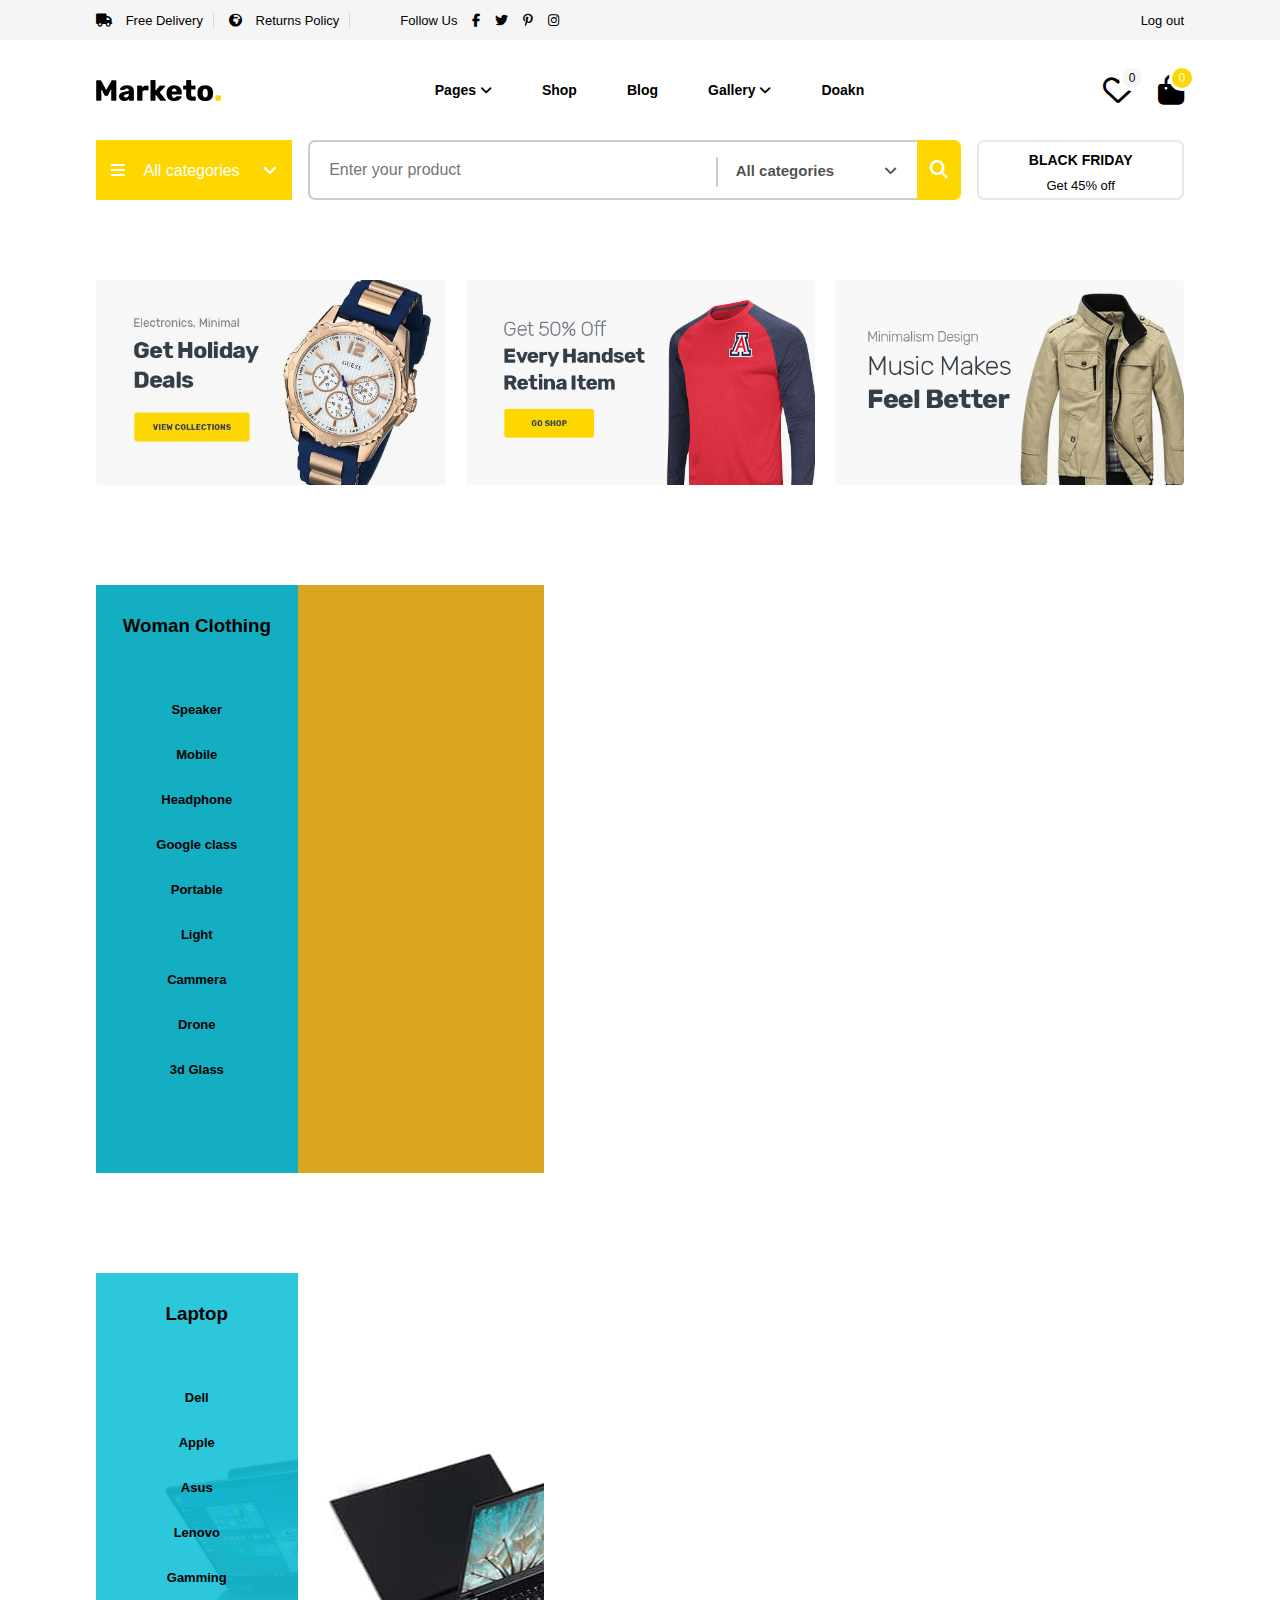
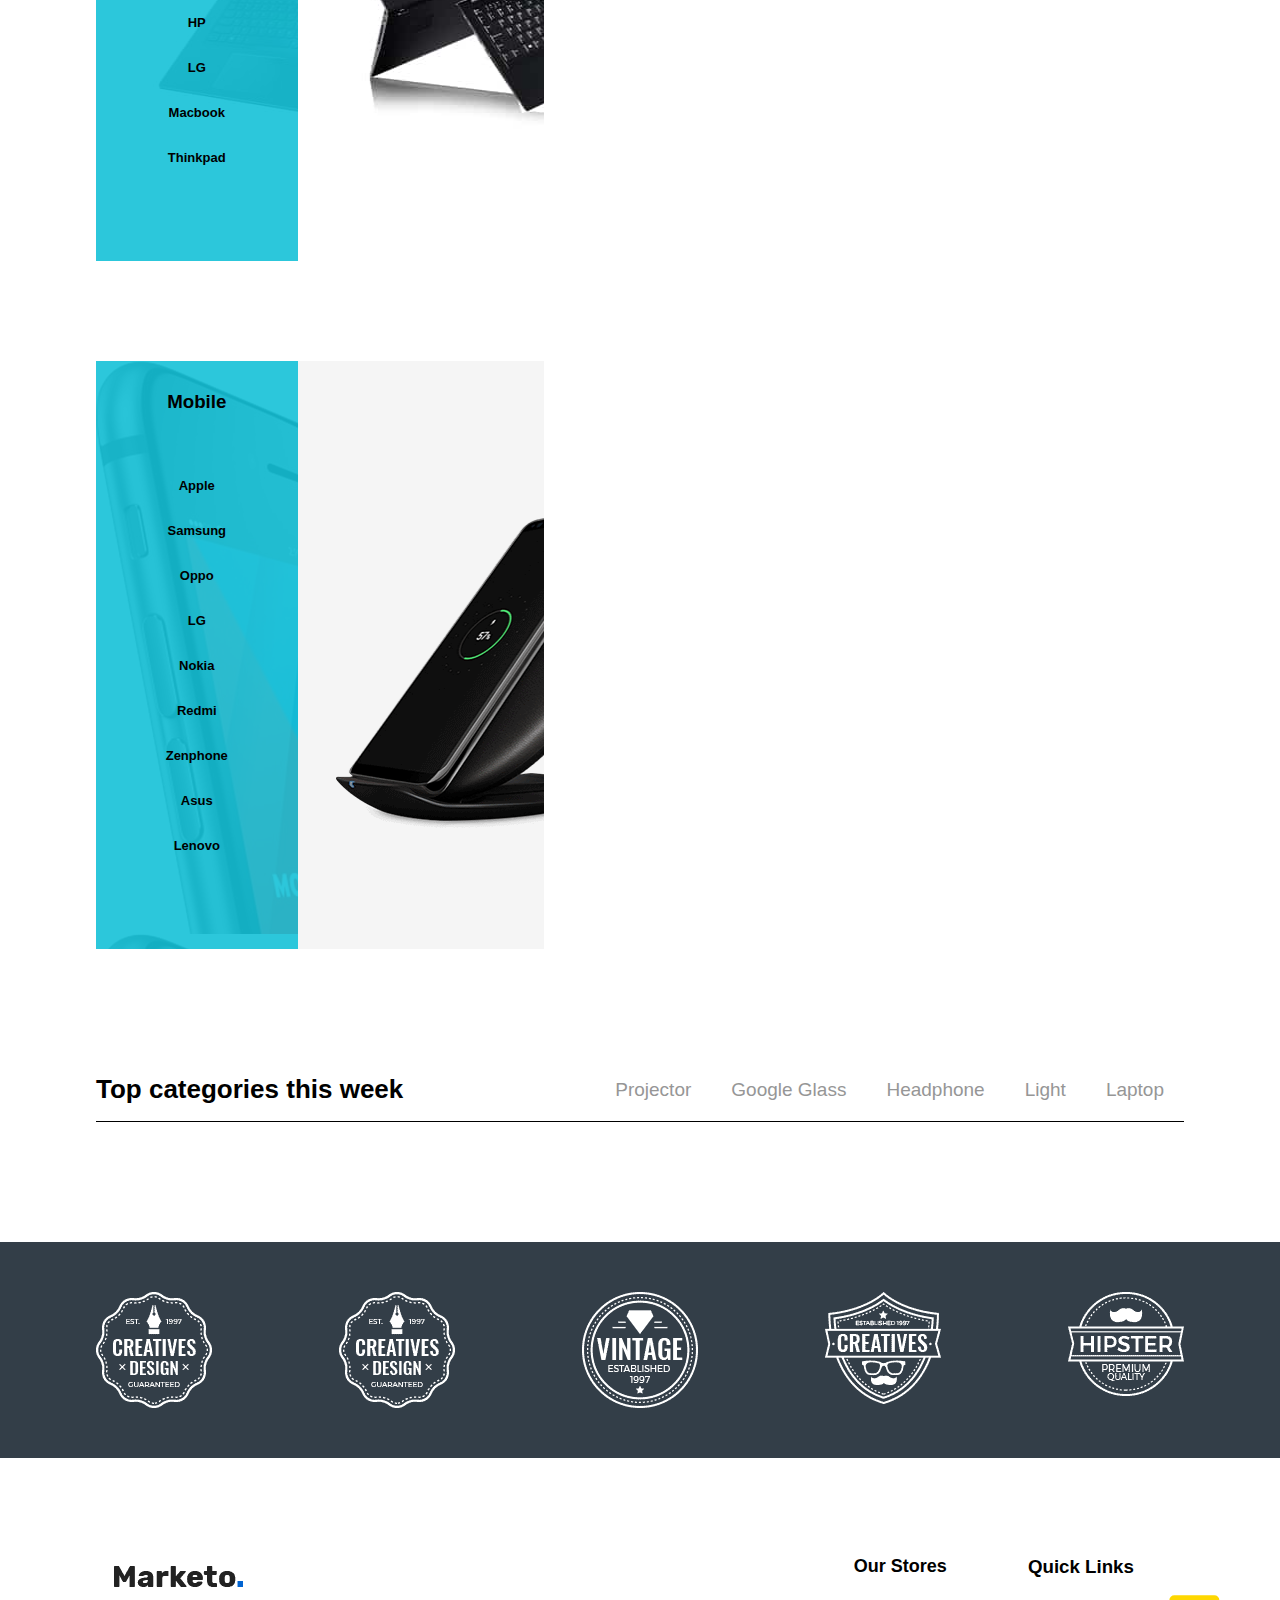
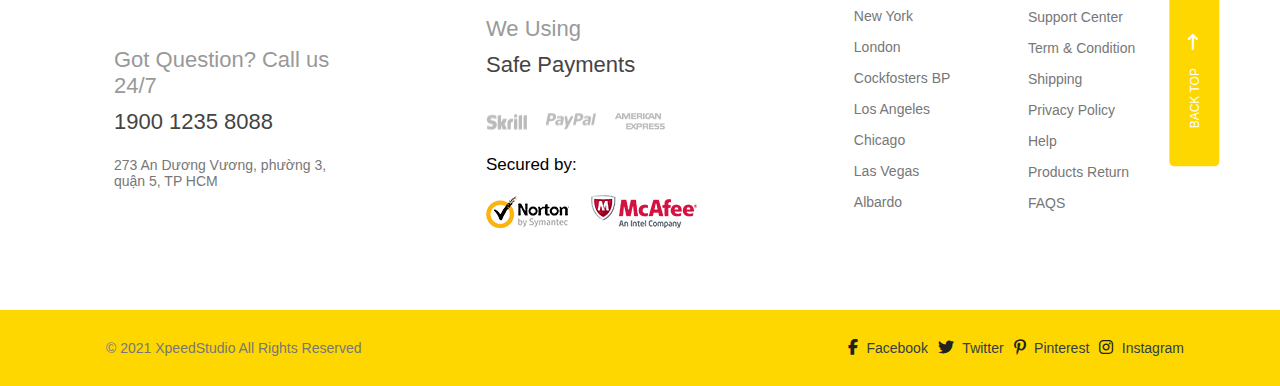
==== index.html @ 639728b1 "marketo" ====
<!DOCTYPE html>
<html lang="en">
<head>
    <meta charset="UTF-8">
    <meta http-equiv="X-UA-Compatible" content="IE=edge">
    <meta name="viewport" content="width=device-width, initial-scale=1.0">
    <link rel="stylesheet" href="/css/reset.css">
    <link rel="stylesheet" href="/css/style_header.css">
    <link rel="stylesheet" href="/css/style_main.css">
    <link rel="stylesheet" href="/js/search2.js">
    <link rel="stylesheet" href="/css/style_footer.css">
    <link rel="stylesheet" href="https://cdnjs.cloudflare.com/ajax/libs/font-awesome/6.2.0/css/all.min.css">
    <!-- <link rel="stylesheet" href="/css/amination.css"> -->
    <link rel="icon" href="/img/iconbar.ico">
    <title>Marketo</title>
</head>
<body>
    <header class="header">
        <div class="header-item header-top">
            <div class="container d-flex">
                <div class="header-top-left d-flex">
                    <ul class="polyci d-flex">
                        <li class="polyci-item">
                            <i class="fa-solid fa-truck"></i>
                            <span>Free Delivery</span>
                        </li>
                        <li class="polyci-item">
                            <i class="fa-solid fa-earth-africa"></i>
                            <span>Returns Policy</span>
                        </li>
                    </ul>
                    <div class="contact d-flex">
                        <span class="Follow-us">Follow Us</span>
                        <ul class="contact-icon d-flex">
                            <li class="item-icon">
                                <i class="fa-brands fa-facebook-f"></i>
                            </li>
                            <li class="item-icon">
                                <i class="fa-brands fa-twitter"></i>
                            </li>
                            <li class="item-icon">
                                <i class="fa-brands fa-pinterest-p"></i>
                            </li>
                            <li class="item-icon">
                                <i class="fa-brands fa-instagram"></i>
                            </li>
                        </ul>
                    </div>
                </div>
                <div class="d-flex">
                    <div class="profile">
                        <a class="name-user"href="profile.html"></a>
                    </div>

                    <div class="login">
                        <!-- <a class='btn-login-logout'href="login.html">Login</a>          -->
                    </div>
                </div>

            </div>
        </div>
        <div class="header-item header-nav">
            <div class="nav-top d-flex">
                <div class="container d-flex">
                    <div class="nav-item nav-logo">
                        <a href="index.html">
                            <img src="/img/logo_marketo.png" alt="">
                        </a>
                    </div>
                    <div class="nav-item nav-menu d-flex">
                        <ul class="menu-main d-flex">
                            <li class="pages">
                                Pages 
                                <i class="fa-solid fa-angle-down"></i>
                                <ul class="pages-sub">
                                    <li><a href="">About us</a></li>
                                    <li><a href="">Contact</a></li>
                                    <li><a href="">FAQ</a></li>
                                    <li><a href="">Terms And Conditions</a></li>
                                    <li><a href="">Products</a></li>
                                </ul>
                            </li>
                            <li class="shop">
                                Shop
                            </li>
                            <li class="blog">
                                Blog
                            </li>
                            <li class="gallery">
                                Gallery 
                                <i class="fa-solid fa-angle-down"></i>
                                <div class="gallery-sub d-flex">
                                    <div class="gallery-sub-1 box-1">
                                        <ul class="list-item">
                                            <li><a href="">Accessories</a></li>
                                            <li><a href="">Camera</a></li>
                                            <li><a href="">Headphone</a></li>
                                            <li><a href="">Gamepad</a></li>
                                            <li><a href="">Laptop</a></li>
                                            <li><a href="">Mobile</a></li>
                                        </ul>
                                    </div>
                                    <div class="gallery-sub-2 box-2">
                                        <ul class="list-item">
                                            <li><a href="">Product Category V2</a></li>
                                            <li><a href="">Contact</a></li>
                                            <li><a href="">Terms and Conditions</a></li>
                                            <li><a href="">FAQ</a></li>
                                            <li><a href="">About Us</a></li>
                                            <li><a href="">Woocommerce-placeholder</a></li>
                                        </ul>
                                    </div>
                                    <div class="gallery-sub-3 box-3">
                                        <ul class="list-item">
                                            <li><a href="">Shop</a></li>
                                            <li><a href="">Product Details</a></li>
                                            <li><a href="">Wishlist</a></li>
                                            <li><a href="">Product Category</a></li>
                                            <li><a href="">Blog</a></li>
                                            <li><a href="">Blog Single</a></li>
                                        </ul>
                                    </div>
                                    <div class="gallery-sub-4 box-4">
                                        <div class="content-box-4">
                                            Pages that very website needs.
                                            The Apple Watch, with its inbuilt</br>speaker
                                            and microphone, gives you the</br>freedom
                                            to call your friends directly from</br>your
                                            wrist. This splash-resistant

                                        </div>
                                    </div>
                                </div>
                            </li>
                            <li class="doakn">
                                Doakn
                            </li>
                        </ul>
                    </div>
                    <div class="nav-item nav-detail-products">
                        <div class="icon-shopping d-flex">   
                            <a href="wishlist.html
                            ">
                                <i class="fa-regular fa-heart"></i>                      

                            </a>                      
                            <span class="count-favorite">0</span>
                            <i class="fa-solid fa-bag-shopping"></i>
                            <span class="count-cart">0</span>
                        </div>
                        <div class="detail-cart">
                            <div class="fixed">                             
                                <div class="title-cart d-flex">
                                    <div class="shopping-cart">Shopping Cart</div>
                                    <button class="btn-close"><i class="fa-solid fa-xmark"></i></button>
                                </div>
                                <ul class="list-products">
                                        
                                </ul>
                                <div class="sub-total d-flex">
                                    <div class="title">Subtotal: </div>
                                    <div class="total">0.00$</div>
                                </div>
                                <div class="btn-view-and-check d-flex">
                                    <button class="view-cart">
                                        <a href="/cart.html">View Cart</a>
                                    </button>
                                    <button class="check-out">
                                        <a href="/checkout.html">Checkout</a>
                                    </button>
                                </div>

                             </div>

                        </div>    
                            

                        </div>
                </div>
            </div>
        </div>
        
        <div class="header-item header-search">
            <div class="container d-flex">
                <div class="item-all-categories d-flex">
                    <div class="all-categories">
                        <i class="fa-solid fa-bars"></i>
                        <span>All categories</span>
                    </div>
                    <div class="arrow">
                        <i class="fa-solid fa-angle-down"></i>

                    </div>
                    <ul class="list-item-categories">
                        <li class="categories-item"><a href="">Electronics</a></li>
                        <li onclick="search_Cate('men')" class="categories-item"><a href="">Men's Fashion</a></li>
                        <li onclick="search_Cate('women')" class="categories-item"><a href="">Women's Fashion</a></li>
                        <li onclick="search_Cate('headphone')"class="categories-item"><a href="">Headphones</a></li>
                        <li onclick="search_Cate('camera')" class="categories-item"><a href="">Camera</a></li>
                        <li onclick="search_Cate('drone')" class="categories-item"><a href="">Drone</a></li>
                        <li onclick="search_Cate('laptop')"class="categories-item"><a href="">Laptop</a></li>
                        <li onclick="search_Cate('mobile')" class="categories-item"><a href="">Mobile</a></li>
                        <li onclick="search_Cate('watches')" class="categories-item"><a href="">Watches</a></li>
                    </ul>
                </div>
                <div class="item-search">
                    <form action="">
                        <div class="container-search">
                            <input id='input-search' class="input-search" type="text" placeholder="Enter your product">
                            <div class="dropdown-category">
                                <div class="category d-flex">
                                    <div id="content"class="content">All categories</div>
                                    <i class="fa-solid fa-angle-down"></i>
                                </div>
                                <ul class="list-item-category">
                                    <li class="item">All categories</li>
                                    <li class="item">Woman Clothing</li>
                                    <li class="item">Man Clothing</li>
                                    <li class="item">Mobile</li>
                                    <li class="item">Drone</li>
                                    <li class="item">Camera</li>
                                    <li class="item">Google Class</li>
                                    <li class="item">Laptop</li>
                                    <li class="item">Watches</li>
                                    <li class="item">Headphones</li>
                                    <li class="item">TV</li>
                                </ul>
                            </div>
                            <button id ="btn-search"class="btn-search">
                                <i class="fa-solid fa-magnifying-glass"></i>
                            </button>
                        </div>
                    </form>
                    
                </div>
                <div class="item-sale">
                    <h3 class="sale-title">BLACK FRIDAY</h3>
                    <div class="sale-off">Get 45% off</div>
                </div>
            </div>
        </div>
    </header>
    <div id="result-search"class="result-search">
        <ul class="row row-result d-flex">
           
        </ul>
        <div class="btn-view-more d-flex">
            <div class="view-more">
                <a class="btn-vm" href="search.html">View more</a>
            </div>
        </div>
    </div>
    <div class="search-category">
        <div class="container">
            <div class="row d-flex">
                
            </div>
            <div class="numberpage">
            </div>
        </div>
    </div>
    <div class="main">
        <section class="offer">
            <div class="container">
                <div class="offer-content d-flex">
                    <div class="offer-item">
                        <img src="/img/offer_banner_21-1-1-1.jpg" alt="">
                    </div>
                    <div class="offer-item item-center">
                        <img src="/img/offer_banner_31-1-1-1.png" alt="">
                    </div>
                    <div class="offer-item">
                        <img src="/img/offer_banner_41-1-1-1.jpg" alt="">
                    </div>
                </div>
            </div>
        </section>
        <section class="women-clothing layout-products ">
            <div class="container d-flex">
                <div class="column-item-left d-flex">
                    <div class="categories">
                        <div class="wrap">
                            <h3 class="title">Woman Clothing</h3>
                            <ul class="list-categories">
                                <li><a href="">Speaker</a></li>
                                <li><a href="">Mobile</a></li>
                                <li><a href="">Headphone</a></li>
                                <li><a href="">Google class</a></li>
                                <li><a href="">Portable</a></li>
                                <li><a href="">Light</a></li>
                                <li><a href="">Cammera</a></li>
                                <li><a href="">Drone</a></li>
                                <li><a href="">3d Glass</a></li>
                            </ul>

                        </div>
                    </div>
                    <div class="bg-img"></div>
                </div>
                <div class="column-item-right">
                    <div class="row womens-clothing-items">                        
                    </div>
                </div>

            </div>
            


        </section>

        <section class="men-clothing layout-products">
            <div class="container d-flex">
                <div class="column-item-left d-flex">
                    <div class="categories">
                        <div class="wrap">
                            <h3 class="title">Laptop</h3>
                            <ul class="list-categories">
                                <li><a href="">Dell</a></li>
                                <li><a href="">Apple</a></li>
                                <li><a href="">Asus</a></li>
                                <li><a href="">Lenovo</a></li>
                                <li><a href="">Gamming</a></li>
                                <li><a href="">HP</a></li>
                                <li><a href="">LG</a></li>
                                <li><a href="">Macbook</a></li>
                                <li><a href="">Thinkpad</a></li>
                            </ul>

                        </div>
                    </div>
                    <div class="bg-img"></div>
                </div>
                <div class="column-item-right">
                    <div class="row mens-clothing-items">                        
                    </div>
                </div>

            </div>
           
        </section>

        <section class="mobiles layout-products">
            <div class="container d-flex">
                <div class="column-item-left d-flex">
                    <div class="categories">
                        <div class="wrap">
                            <h3 class="title">Mobile</h3>
                            <ul class="list-categories">
                                <li><a href="">Apple</a></li>
                                <li><a href="">Samsung</a></li>
                                <li><a href="">Oppo</a></li>
                                <li><a href="">LG</a></li>
                                <li><a href="">Nokia</a></li>
                                <li><a href="">Redmi</a></li>
                                <li><a href="">Zenphone</a></li>
                                <li><a href="">Asus</a></li>
                                <li><a href="">Lenovo</a></li>
                            </ul>

                        </div>
                    </div>
                    <div class="bg-img"></div>
                </div>
                <div class="column-item-right">
                    <div class="row mobiles-items">  
                        <!-- Thêm các sản phẩm vào đây -->
                    </div>
                </div>
            </div>
           
        </section>

        <section class="top-categories-this-week">
            <div class="container">
                <div class="top-categories-content">
                    <div class="content-header d-flex">
                        <div class="content-title">
                            Top categories this week
                        </div>
                        <ul class="nav-categories d-flex">
                            <li class="nav-item"><a href="">Projector</a></li>
                            <li class="nav-item"><a href="">Google Glass</a></li>
                            <li class="nav-item"><a href="">Headphone</a></li>
                            <li class="nav-item"><a href="">Light</a></li>
                            <li class="nav-item"><a href="">Laptop</a></li>
                        </ul>
                    </div>
                    <div class="tab-content">
                        <div class="row top-this-week d-flex">
                            <!-- <div class="tab-item-product cols d-flex">
                                <img src="https://demo.xpeedstudio.com/marketov2/wp-content/uploads/2018/05/36-2.png" alt="">
                                <div class="content">
                                    <div class="icon d-flex">
                                        <div class="feedback d-flex">
                                            <i class="fa-solid fa-star"></i>
                                            <i class="fa-solid fa-star"></i>
                                            <i class="fa-solid fa-star"></i>
                                            <i class="fa-regular fa-star-half-stroke"></i>
                                            <i class="fa-regular fa-star"></i>
                                        </div>
                                        <div class="favorite">
                                            <i class="fa-regular fa-heart"></i>
                                        </div>

                                    </div>
                                    <div class="product-name">
                                        Iphone 6s
                                    </div>
                                    <span class="price">46$</span>
                                </div>
                                
                            </div> -->
                        </div>
                    </div>
                </div>
            </div>
        </section>
       
    </div>
    <div class="attachment">
        <div class="container d-flex">
            <div class="item">
                <img src="img/sponsors_white_1-2 (1).png" alt="">
            </div>
            <div class="item">
                <img src="/img/sponsors_white_1-2.png" alt="">
            </div>
            <div class="item">
                <img src="/img/sponsors_white_2-3.png" alt="">
            </div>
            <div class="item">
                <img src="/img/sponsors_white_3-4.png" alt="">
            </div>
            <div class="item">
                <img src="/img/sponsors_white_5-5.png" alt="">
            </div>
        </div>
    </div>
    <footer>
        <div class="footer-item1">
            <div class="container">
                <div class="footer-item1-container row flex-wasp d-flex">
                    <div class="box1 parent">
                        <div class="question child">
                            <a href="" class="img-logo">
                                <img class="logo-1" src="./img/logo_marketo_2.png" alt="Ảnh sản phẩm">
                                <h2>Got Question?  Call us 24/7</h2>
                                <span class="hot-line"> 1900 1235 8088 </span>
                                <p class="address">273 An Dương Vương, phường 3, quận 5, TP HCM </p>
                            </a>
                        </div>
                    </div>

                    <div class="box2 parent">
                        <div class="payment child">
                                <h2>We Using</h2>
                                <span class="hot-line" >Safe Payments</span>
                                <div class="img-box2">
                                    <img src="./img/skril-1-1.png" alt="Ảnh sẩn phẩm">
                                    <img src="./img/palypal-1-1.png" alt="Ảnh sẩn phẩm">
                                    <img src="./img/american_express-1-1.png" alt="Ảnh sẩn phẩm">
                                </div>
                                <div class="secured">
                                    <span>Secured by:</span>
                                    <div class="logo-secured">
                                        <img src="./img/norton_av_logo1-1.png" alt="Ảnh sản phẩm">
                                        <img src="./img/mcAfee_logo1-1.png" alt="Ảnh sản phẩm">
                                    </div>
                                </div>
                        </div>
                    </div>

                    <div class="box3 parent">
                        <div class="ourstore child">
                            <h3>Our Stores</h3>
                            <ul class="os">
                                <li><a href="#">New York</a></li>
                                <li><a href="#">London</a></li>
                                <li><a href="#">Cockfosters BP</a></li>
                                <li><a href="#">Los Angeles</a></li>
                                <li><a href="#">Chicago</a></li>
                                <li><a href="#">Las Vegas</a></li>
                                <li><a href="#">Albardo</a></li>
                            </ul>
                        </div>
                    </div>

                    <div class="box4 parent">
                        <div class="quicklink child">
                            <h3>Quick Links</h3>
                            <ul class="quick-list">
                                <li> <a href="#">Support Center</a> </li>
                                <li> <a href="#">Term & Condition</a> </li>
                                <li> <a href="#">Shipping</a> </li>
                                <li> <a href="#">Privacy Policy</a> </li>
                                <li> <a href="#">Help</a> </li>
                                <li> <a href="#">Products Return</a> </li>
                                <li> <a href="#">FAQS</a> </li>
                            </ul>
                        </div>
                    </div>

                </div>
                <div class="back-top">
                    <a href="#" class="btop">
                        <span>BACK TOP</span>
                        <i class="fa-solid fa-arrow-right-long"></i>
                    </a>

                </div>
            </div>
        </div>
        <div class="footer-item2">
            <div class="container">
                <div class="footer-item2-content row j-between">
                    <p>© 2021 XpeedStudio All Rights Reserved</p>
                    <ul class="logo-item2">
                        <li>
                            <a href="#">
                                <i class="fa-brands fa-facebook-f"></i>
                                <span>Facebook</span>
                            </a>
                        </li> 
                        <li>
                            <a href="#">
                                <i class="fa-brands fa-twitter"></i>
                                <span>Twitter</span>
                            </a>
                        </li>
                        <li>
                            <a href="#">
                                <i class="fa-brands fa-pinterest-p"></i>
                                <span>Pinterest</span>
                            </a>
                        </li> <li>
                            <a href="#">
                                <i class="fa-brands fa-instagram"></i>
                                <span>Instagram</span>
                            </a>
                        </li>
                    </ul>
                </div>
            </div>
        </div>
    </footer>
</body>

<script src="/js/cart.js"></script>
<script src="/js/main.js"></script>
<script src="/js/search2.js"></script>
<script src="/js/animation.js"></script>
<script src="/js/check.js"></script>


</html>
---- css/style_header.css ----
.login {
  cursor: pointer;
}

.container,
.header-top-left {
  -webkit-box-pack: justify;
      -ms-flex-pack: justify;
          justify-content: space-between;
}

.profile {
  margin-right: 50px;
}

.profile a {
  color: #0056b3;
  font-weight: bold;
}

.profile:hover a {
  text-decoration: underline;
}

.header .header-top {
  background-color: #f5f5f5;
}

.header .header-top .container {
  -webkit-box-align: center;
      -ms-flex-align: center;
          align-items: center;
  height: 40px;
  font-size: 13px;
}

.header .header-top .container .header-top-left .polyci .polyci-item {
  border-right: 1px solid #d7d7d7;
  margin-right: 15px;
}

.header .header-top .container .header-top-left .polyci .polyci-item span {
  padding: 0 10px;
}

.header .header-top .container .header-top-left .contact {
  margin-left: 35px;
}

.header .header-top .container .header-top-left .contact .contact-icon .item-icon {
  margin-left: 15px;
}

.header .header-top .container .login a {
  color: black;
  font-weight: 600px;
}

.header .header-nav .nav-top .container {
  height: 100px;
  -webkit-box-align: center;
      -ms-flex-align: center;
          align-items: center;
  -webkit-box-pack: justify;
      -ms-flex-pack: justify;
          justify-content: space-between;
}

.header .header-nav .nav-top .container .nav-logo {
  padding: 10px 0;
}

.header .header-nav .nav-top .container .nav-menu .menu-main li {
  -webkit-transition: 0.7s;
  transition: 0.7s;
}

.header .header-nav .nav-top .container .nav-menu .menu-main > li {
  padding: 10px 25px;
  cursor: pointer;
  font-weight: bold;
  font-size: 14px;
}

.header .header-nav .nav-top .container .nav-menu .menu-main li:hover {
  color: #0063d1;
}

.header .header-nav .nav-top .container .nav-menu .menu-main li:hover a:hover {
  color: #0063d1;
}

.header .header-nav .nav-top .container .nav-menu .menu-main .pages {
  position: relative;
}

.header .header-nav .nav-top .container .nav-menu .menu-main .pages .pages-sub {
  width: 200px;
  position: absolute;
  top: 36px;
  left: 0px;
  -webkit-box-shadow: rgba(0, 0, 0, 0.25) 0px 25px 50px -12px;
          box-shadow: rgba(0, 0, 0, 0.25) 0px 25px 50px -12px;
  display: none;
  background-color: white;
  z-index: 1;
}

.header .header-nav .nav-top .container .nav-menu .menu-main .pages .pages-sub > li {
  border-bottom: 1px solid rgba(0, 0, 0, 0.2);
}

.header .header-nav .nav-top .container .nav-menu .menu-main .pages .pages-sub > li a {
  padding: 10px 10px 10px 25px;
}

.header .header-nav .nav-top .container .nav-menu .menu-main .pages .pages-sub:nth-last-child() {
  border-bottom: none;
}

.header .header-nav .nav-top .container .nav-menu .menu-main .pages:hover .pages-sub {
  display: block;
}

.header .header-nav .nav-top .container .nav-menu .menu-main .gallery {
  position: relative;
}

.header .header-nav .nav-top .container .nav-menu .menu-main .gallery .gallery-sub {
  position: absolute;
  display: none;
}

.header .header-nav .nav-top .container .nav-detail-products {
  position: relative;
}

.header .header-nav .nav-top .container .nav-detail-products .icon-shopping {
  -webkit-box-pack: justify;
      -ms-flex-pack: justify;
          justify-content: space-between;
  position: relative;
}

.header .header-nav .nav-top .container .nav-detail-products .icon-shopping i {
  font-size: 30px;
  padding-left: 25px;
}

.header .header-nav .nav-top .container .nav-detail-products .icon-shopping .count-favorite, .header .header-nav .nav-top .container .nav-detail-products .icon-shopping .count-cart {
  border: 3px solid white;
  display: block;
  width: 26px;
  height: 26px;
  text-align: center;
  line-height: 20px;
  border-radius: 50%;
  position: absolute;
  top: -10px;
  font-size: 12px;
  z-index: 1;
  color: white;
}

.header .header-nav .nav-top .container .nav-detail-products .icon-shopping .count-cart {
  right: -11px;
  background-color: #fed700;
}

.header .header-nav .nav-top .container .nav-detail-products .icon-shopping .count-favorite {
  right: 39px;
  background-color: #f5f5f5;
  color: black;
}

.header .header-nav .nav-top .container .nav-detail-products .detail-cart {
  display: none;
  position: absolute;
  top: -77px;
  right: -125px;
  z-index: 2;
  width: 400px;
}

.header .header-nav .nav-top .container .nav-detail-products .detail-cart .fixed {
  background-color: white;
  position: fixed;
  height: 100vh;
  width: 400px;
  -webkit-box-shadow: rgba(149, 157, 165, 0.2) 0px 8px 24px;
          box-shadow: rgba(149, 157, 165, 0.2) 0px 8px 24px;
  overflow-y: scroll;
}

.header .header-nav .nav-top .container .nav-detail-products .detail-cart .fixed .title-cart {
  width: 85%;
  margin: 0 auto;
  -webkit-box-pack: justify;
      -ms-flex-pack: justify;
          justify-content: space-between;
  padding: 30px 0;
  border-bottom: 1px solid rgba(215, 215, 215, 0.2);
}

.header .header-nav .nav-top .container .nav-detail-products .detail-cart .fixed .title-cart .shopping-cart {
  font-size: 23px;
  font-weight: bold;
  line-height: 40px;
}

.header .header-nav .nav-top .container .nav-detail-products .detail-cart .fixed .title-cart .btn-close {
  width: 30px;
  height: 30px;
  background-color: #d7d7d7;
  font-size: 18px;
  border-radius: 50%;
}

.header .header-nav .nav-top .container .nav-detail-products .detail-cart .fixed .title-cart .btn-close:hover {
  color: #0056b3;
}

.header .header-nav .nav-top .container .nav-detail-products .detail-cart .fixed .list-products {
  width: 85%;
  margin: 0 auto;
}

.header .header-nav .nav-top .container .nav-detail-products .detail-cart .fixed .list-products .item {
  -webkit-box-align: center;
      -ms-flex-align: center;
          align-items: center;
}

.header .header-nav .nav-top .container .nav-detail-products .detail-cart .fixed .list-products .item img {
  width: 30%;
}

.header .header-nav .nav-top .container .nav-detail-products .detail-cart .fixed .list-products .item .content {
  width: 55%;
  border-bottom: 1px solid #d7d7d7;
  padding: 10px;
}

.header .header-nav .nav-top .container .nav-detail-products .detail-cart .fixed .list-products .item .content .item-name {
  padding: 10px 0;
}

.header .header-nav .nav-top .container .nav-detail-products .detail-cart .fixed .list-products .item .content .quantity, .header .header-nav .nav-top .container .nav-detail-products .detail-cart .fixed .list-products .item .content .price {
  display: inline-block;
}

.header .header-nav .nav-top .container .nav-detail-products .detail-cart .fixed .list-products .item .content .price, .header .header-nav .nav-top .container .nav-detail-products .detail-cart .fixed .list-products .item .content .item-name {
  color: #007bff;
  font-size: 14px;
}

.header .header-nav .nav-top .container .nav-detail-products .detail-cart .fixed .list-products .item .btn-delete-product {
  -webkit-transition: 0.7s;
  transition: 0.7s;
  width: 15%;
  width: 20px;
  height: 20px;
  border-radius: 50%;
  color: red;
}

.header .header-nav .nav-top .container .nav-detail-products .detail-cart .fixed .list-products .item .btn-delete-product i {
  line-height: 20px;
  text-align: center;
}

.header .header-nav .nav-top .container .nav-detail-products .detail-cart .fixed .list-products .item .btn-delete-product:hover {
  color: white;
  background-color: red;
}

.header .header-nav .nav-top .container .nav-detail-products .detail-cart .fixed .sub-total {
  width: 85%;
  margin: 0 auto;
  -webkit-box-align: center;
      -ms-flex-align: center;
          align-items: center;
}

.header .header-nav .nav-top .container .nav-detail-products .detail-cart .fixed .sub-total .title {
  font-size: 14px;
  font-weight: 600;
}

.header .header-nav .nav-top .container .nav-detail-products .detail-cart .fixed .sub-total .total {
  padding: 0 8px;
  color: #0056b3;
}

.header .header-nav .nav-top .container .nav-detail-products .detail-cart .fixed .btn-view-and-check {
  -webkit-box-align: center;
      -ms-flex-align: center;
          align-items: center;
  margin: 10px auto;
  width: 85%;
}

.header .header-nav .nav-top .container .nav-detail-products .detail-cart .fixed .btn-view-and-check .view-cart a, .header .header-nav .nav-top .container .nav-detail-products .detail-cart .fixed .btn-view-and-check .check-out a {
  padding: 0 35px;
  background-color: gold;
  line-height: 40px;
  border-radius: 20px;
  margin-right: 10px;
  color: white;
}

.header .header-search .container .item-all-categories {
  -webkit-transition: 0.7s;
  transition: 0.7s;
  background-color: #fed700;
  width: 18%;
  -webkit-box-pack: justify;
      -ms-flex-pack: justify;
          justify-content: space-between;
  -webkit-box-align: center;
      -ms-flex-align: center;
          align-items: center;
  padding: 12px 0px;
  color: white;
  position: relative;
  cursor: pointer;
}

.header .header-search .container .item-all-categories:hover {
  background-color: #83b735;
}

.header .header-search .container .item-all-categories i {
  padding: 10px 15px;
}

.header .header-search .container .item-all-categories .list-item-categories {
  display: none;
  background-color: white;
  -webkit-box-shadow: rgba(149, 157, 165, 0.2) 0px 8px 24px;
          box-shadow: rgba(149, 157, 165, 0.2) 0px 8px 24px;
  position: absolute;
  top: 61px;
  width: 100%;
  z-index: 1;
}

.header .header-search .container .item-all-categories .list-item-categories .categories-item {
  padding: 15px 20px 15px 30px;
  font-size: 13px;
  font-weight: bold;
}

.header .header-search .container .item-all-categories .list-item-categories .categories-item:hover {
  background-color: rgba(204, 204, 204, 0.3);
}

.header .header-search .container .item-search {
  width: 60%;
}

.header .header-search .container .item-search form .container-search {
  display: -webkit-box;
  display: -ms-flexbox;
  display: flex;
  width: 100%;
}

.header .header-search .container .item-search form .container-search .input-search {
  width: 90%;
  font-size: 16px;
  padding: 19px;
  border: 2px solid rgba(0, 0, 0, 0.2);
  border-top-left-radius: 7px;
  border-bottom-left-radius: 7px;
  border-right: none;
}

.header .header-search .container .item-search form .container-search .dropdown-category {
  width: 300px;
  border-top: 2px solid rgba(0, 0, 0, 0.2);
  border-bottom: 2px solid rgba(0, 0, 0, 0.2);
  position: relative;
  cursor: pointer;
}

.header .header-search .container .item-search form .container-search .dropdown-category .category {
  -webkit-box-pack: justify;
      -ms-flex-pack: justify;
          justify-content: space-between;
  -webkit-box-align: center;
      -ms-flex-align: center;
          align-items: center;
  width: 100%;
  color: rgba(0, 0, 0, 0.7);
  text-align: center;
  height: 100%;
  padding: 10px 20px;
}

.header .header-search .container .item-search form .container-search .dropdown-category .category .content, .header .header-search .container .item-search form .container-search .dropdown-category .category i {
  color: rgba(0, 0, 0, 0.7);
  font-size: 15px;
  font-weight: bold;
}

.header .header-search .container .item-search form .container-search .dropdown-category .list-item-category {
  display: none;
  width: 100%;
  position: absolute;
  z-index: 3;
  background-color: #0063d1;
  height: 300px;
  overflow-y: scroll;
}

.header .header-search .container .item-search form .container-search .dropdown-category .list-item-category .item {
  padding: 10px 20px;
  font-size: 14px;
  color: white;
  font-weight: bold;
  font-size: 13px;
}

.header .header-search .container .item-search form .container-search .dropdown-category .list-item-category .item:hover {
  background-color: rgba(204, 204, 204, 0.3);
}

.header .header-search .container .item-search form .container-search .dropdown-category::after {
  width: 2px;
  height: 30px;
  content: '';
  position: absolute;
  background-color: rgba(0, 0, 0, 0.2);
  left: 0px;
  top: 0px;
  -webkit-transform: translateY(50%);
          transform: translateY(50%);
}

.header .header-search .container .item-search form .container-search .btn-search {
  -webkit-transition: 0.7s;
  transition: 0.7s;
  width: 10%;
  background-color: #fed700;
  border-top-right-radius: 7px;
  border-bottom-right-radius: 7px;
  padding: 21px 0;
  position: relative;
  overflow: hidden;
}

.header .header-search .container .item-search form .container-search .btn-search::after {
  -webkit-transition: 0.7s;
  transition: 0.7s;
  content: '';
  width: 80px;
  height: 80px;
  border-radius: 50%;
  background-color: #83b735;
  position: absolute;
  top: 100%;
  left: 100%;
  -webkit-transform: translate(-50%, -50%) scale(0);
          transform: translate(-50%, -50%) scale(0);
}

.header .header-search .container .item-search form .container-search .btn-search i {
  color: white;
  font-size: 18px;
  position: relative;
  z-index: 3;
}

.header .header-search .container .item-search form .container-search .btn-search:hover::after {
  -webkit-transform: translate(-50%, -50%) scale(3);
          transform: translate(-50%, -50%) scale(3);
}

.header .header-search .container .item-sale {
  width: 19%;
  border: 2px solid #e7e7e7;
  border-radius: 7px;
  -webkit-transition: 0.9s;
  transition: 0.9s;
  position: relative;
  overflow: hidden;
}

.header .header-search .container .item-sale::after {
  -webkit-transition: 0.7s;
  transition: 0.7s;
  content: '';
  width: 200px;
  height: 200px;
  position: absolute;
  border-radius: 50%;
  top: 100%;
  left: 100%;
  -webkit-transform: translate(-50%, -50%) scale(0);
          transform: translate(-50%, -50%) scale(0);
  background-color: black;
}

.header .header-search .container .item-sale .sale-title, .header .header-search .container .item-sale .sale-off {
  text-align: center;
  position: relative;
  z-index: 1;
}

.header .header-search .container .item-sale .sale-title {
  padding: 10px;
  font-size: 14px;
}

.header .header-search .container .item-sale .sale-off {
  font-size: 13px;
}

.header .header-search .container .item-sale:hover::after {
  -webkit-transform: translate(-50%, -50%) scale(3);
          transform: translate(-50%, -50%) scale(3);
}

.header .header-search .container .item-sale:hover .sale-title, .header .header-search .container .item-sale:hover .sale-off {
  color: white;
}

a {
  color: black;
}

.result-search {
  display: none;
  position: absolute;
  left: 400px;
  z-index: 2;
  -webkit-box-shadow: rgba(149, 157, 165, 0.2) 0px 8px 24px;
          box-shadow: rgba(149, 157, 165, 0.2) 0px 8px 24px;
  background-color: white;
  border-radius: 3px;
}

.result-search .row {
  position: relative;
  z-index: -2;
  margin: 0 auto;
  width: 850.5px;
  display: -webkit-box;
  display: -ms-flexbox;
  display: flex;
  -ms-flex-wrap: wrap;
      flex-wrap: wrap;
}

.result-search .row li {
  position: relative;
  overflow: hidden;
  border: 1px solid rgba(204, 204, 204, 0.2);
  width: 50%;
}

.result-search .row li a {
  padding: 8px;
}

.result-search .row li a img {
  position: relative;
  z-index: -1;
  width: 20%;
}

.result-search .row li a .content {
  width: 80%;
  padding-left: 20px;
}

.result-search .row li a .content .name {
  padding: 10px 0;
  font-weight: bold;
}

.result-search .row li a .content .price {
  color: #0063d1;
  font-weight: bold;
}

.result-search .row li:hover {
  -webkit-box-shadow: rgba(149, 157, 165, 0.2) 0px 8px 24px;
          box-shadow: rgba(149, 157, 165, 0.2) 0px 8px 24px;
}

.result-search .btn-view-more {
  width: 100%;
  -webkit-box-pack: center;
      -ms-flex-pack: center;
          justify-content: center;
  -webkit-box-align: center;
      -ms-flex-align: center;
          align-items: center;
  position: relative;
  height: 128px;
  display: none;
}

.result-search .btn-view-more .view-more {
  cursor: pointer;
  width: 160px;
  margin: 35px 0;
  padding: 15px 40px;
  border: 2px solid black;
  border-radius: 2px;
  position: absolute;
  left: 50%;
  -webkit-transform: translate(-50%);
          transform: translate(-50%);
}

body {
  position: relative;
}
/*# sourceMappingURL=style_header.css.map */
---- css/style_main.css ----
.main {
  margin-top: 80px;
}

.main .offer .container {
  width: 85%;
  margin: 0 auto;
}

.main .offer .container .offer-content .offer-item {
  position: relative;
  overflow: hidden;
}

.main .offer .container .offer-content .offer-item::after {
  -webkit-transition: 1.5s;
  transition: 1.5s;
  position: absolute;
  top: -300px;
  right: -600px;
  content: '';
  width: 850px;
  height: 350px;
  -webkit-transform: rotate(45deg);
          transform: rotate(45deg);
  background-color: rgba(255, 255, 255, 0.5);
}

.main .offer .container .offer-content .offer-item:hover::after {
  -webkit-transform: rotate(45deg) translateY(1200px);
          transform: rotate(45deg) translateY(1200px);
}

.main .offer .container .offer-content .item-center {
  padding: 0 20px;
}

.main .layout-products {
  margin-top: 100px;
  position: relative;
}

.main .layout-products .container {
  -webkit-box-align: start;
      -ms-flex-align: start;
          align-items: flex-start;
}

.main .layout-products .container .column-item-left {
  width: 43%;
  height: 588px;
  -webkit-box-pack: justify;
      -ms-flex-pack: justify;
          justify-content: space-between;
}

.main .layout-products .container .column-item-left .categories {
  width: 45%;
  background-color: black;
}

.main .layout-products .container .column-item-left .categories .wrap {
  width: 100%;
  height: 100%;
  background-color: rgba(21, 193, 215, 0.9);
}

.main .layout-products .container .column-item-left .categories .wrap .title {
  text-align: center;
  padding: 30px 0;
}

.main .layout-products .container .column-item-left .categories .wrap .list-categories {
  text-align: center;
  margin-top: 20px;
}

.main .layout-products .container .column-item-left .categories .wrap .list-categories li {
  padding: 15px;
  font-size: 13px;
  font-weight: bold;
}

.main .layout-products .container .column-item-left .bg-img {
  width: 55%;
  background-color: goldenrod;
  margin-right: 20px;
}

.main .layout-products .container .column-item-right {
  width: 57%;
}

.main .layout-products .container .column-item-right .row {
  width: 100%;
  display: -webkit-box;
  display: -ms-flexbox;
  display: flex;
  -ms-flex-wrap: wrap;
      flex-wrap: wrap;
}

.main .layout-products .container .column-item-right .row .cols {
  width: 25%;
}

.main .layout-products .container .column-item-right .row .cols .item {
  margin: 5px;
  border-radius: 20px;
  -webkit-box-shadow: rgba(100, 100, 111, 0.2) 0px 7px 29px 0px;
          box-shadow: rgba(100, 100, 111, 0.2) 0px 7px 29px 0px;
  position: relative;
  overflow: hidden;
}

.main .layout-products .container .column-item-right .row .cols .item:hover img {
  -webkit-transform: scale(1.2);
          transform: scale(1.2);
}

.main .layout-products .container .column-item-right .row .cols .item a img {
  -webkit-transition: 0.7s;
  transition: 0.7s;
}

.main .layout-products .container .column-item-right .row .cols .item .fa-heart {
  position: absolute;
  top: 10px;
  right: 10px;
  color: #fed700;
}

.main .layout-products .container .column-item-right .row .cols .item .fa-heart:hover {
  color: #83b735;
}

.main .layout-products .container .column-item-right .row .cols .item .content-item {
  padding: 10px;
}

.main .layout-products .container .column-item-right .row .cols .item .content-item .name-item {
  text-align: center;
  padding: 5px;
  text-transform: uppercase;
  font-size: 14px;
}

.main .layout-products .container .column-item-right .row .cols .item .content-item .price {
  display: block;
  text-align: center;
  padding-bottom: 10px;
  font-size: 12px;
}

.main .layout-products .container .column-item-right .row .cols .item .content-item .favorite-and-add-to-card button {
  -webkit-transition: 0.7s;
  transition: 0.7s;
  margin: 0 auto;
  padding: 5px 30px;
  border-radius: 10px;
  background-color: #fed700;
  color: white;
}

.main .layout-products .container .column-item-right .row .cols .item .content-item .favorite-and-add-to-card button i {
  padding-right: 10px;
}

.main .layout-products .container .column-item-right .row .cols .item .content-item .favorite-and-add-to-card button:hover {
  background-color: #83b735;
}

.main .layout-products .btn-view-more {
  float: right;
  margin: 10px 5px;
  width: 150px;
  height: 40px;
  background-color: #15c1d7;
  border-radius: 25px;
  color: white;
}

.main .women-clothing .categories {
  background-image: url(https://web-final-marketo-tttl.surge.sh/public/images/womenClothing/women_bg.jpg);
}

.main .women-clothing .bg-img {
  background-image: url(https://web-final-marketo-tttl.surge.sh/public/images/womenClothing/product-block-slider-women-4-1.jpg);
}

.main .men-clothing .categories {
  background-image: url("/img/laptop_slider_1_406x628-1.jpg");
}

.main .men-clothing .bg-img {
  background-image: url("/img/slider2_computer.jpg");
}

.main .mobiles .categories {
  background-image: url("/img/phone_bg-1.jpg");
}

.main .mobiles .bg-img {
  background-image: url("/img/phone_slider_1_406x628-1-1.png");
}

.main .top-categories-this-week {
  margin-top: 120px;
}

.main .top-categories-this-week .container .top-categories-content .content-header {
  border-bottom: 1px solid black;
  padding-bottom: 10px;
  -webkit-box-pack: justify;
      -ms-flex-pack: justify;
          justify-content: space-between;
  -webkit-box-align: center;
      -ms-flex-align: center;
          align-items: center;
}

.main .top-categories-this-week .container .top-categories-content .content-header .content-title {
  font-size: 26px;
  font-weight: bold;
}

.main .top-categories-this-week .container .top-categories-content .content-header .nav-categories {
  font-size: 19px;
}

.main .top-categories-this-week .container .top-categories-content .content-header .nav-categories .nav-item {
  padding: 10px 20px;
  position: relative;
}

.main .top-categories-this-week .container .top-categories-content .content-header .nav-categories .nav-item::before {
  -webkit-transition: 0.7s;
  transition: 0.7s;
  content: '';
  position: absolute;
  bottom: -12px;
  left: 0px;
  width: 100%;
  height: 3px;
  background-color: #fed700;
  -webkit-transform: scale(0);
          transform: scale(0);
}

.main .top-categories-this-week .container .top-categories-content .content-header .nav-categories .nav-item a {
  -webkit-transition: 0.7s;
  transition: 0.7s;
  color: #969696;
}

.main .top-categories-this-week .container .top-categories-content .content-header .nav-categories .nav-item:hover a {
  color: #fed700;
}

.main .top-categories-this-week .container .top-categories-content .content-header .nav-categories .nav-item:hover::before {
  -webkit-transform: scaleX(1);
          transform: scaleX(1);
}

.main .top-categories-this-week .container .top-categories-content .tab-content {
  padding-top: 20px;
}

.main .top-categories-this-week .container .top-categories-content .tab-content .row {
  -ms-flex-wrap: wrap;
      flex-wrap: wrap;
}

.main .top-categories-this-week .container .top-categories-content .tab-content .row .tab-item-product {
  border-right: 1px solid rgba(128, 128, 128, 0.3);
  margin-bottom: 25px;
  padding: 0px 10px 10px 10px;
  width: 25%;
  cursor: pointer;
}

.main .top-categories-this-week .container .top-categories-content .tab-content .row .tab-item-product:hover .product-name {
  color: #0063d1;
}

.main .top-categories-this-week .container .top-categories-content .tab-content .row .tab-item-product img {
  width: 35%;
}

.main .top-categories-this-week .container .top-categories-content .tab-content .row .tab-item-product .content {
  width: 65%;
  padding: 0px 10px 10px 10px;
}

.main .top-categories-this-week .container .top-categories-content .tab-content .row .tab-item-product .content .icon {
  -webkit-box-pack: justify;
      -ms-flex-pack: justify;
          justify-content: space-between;
}

.main .top-categories-this-week .container .top-categories-content .tab-content .row .tab-item-product .content .icon .feedback {
  -webkit-box-pack: justify;
      -ms-flex-pack: justify;
          justify-content: space-between;
  color: #fed700;
}

.main .top-categories-this-week .container .top-categories-content .tab-content .row .tab-item-product .content .icon .favorite {
  color: #fed700;
  -webkit-transition: 0.4s;
  transition: 0.4s;
}

.main .top-categories-this-week .container .top-categories-content .tab-content .row .tab-item-product .content .icon .favorite:hover {
  color: #83b735;
}

.main .top-categories-this-week .container .top-categories-content .tab-content .row .tab-item-product .content .product-name {
  font-size: 18px;
  font-weight: bold;
  margin-top: 30px;
  padding: 10px 0;
  -webkit-transition: 0.4s;
  transition: 0.4s;
}

.main .top-categories-this-week .container .top-categories-content .tab-content .row .tab-item-product .content .price {
  font-size: 17px;
  font-weight: 800px;
  color: #0063d1;
}

.main .top-categories-this-week .container .top-categories-content .tab-content .row .tab-item-product .content .price .old-price {
  text-decoration: line-through;
  color: grey;
}

.attachment {
  margin-top: 100px;
  background-color: #333e48;
}

.attachment .container {
  padding: 50px 0;
  -webkit-box-pack: justify;
      -ms-flex-pack: justify;
          justify-content: space-between;
}

a {
  display: block;
}

.search-category {
  display: none;
  margin-top: 50px;
}

.search-category .container .row {
  min-height: 310px;
  -ms-flex-wrap: wrap;
      flex-wrap: wrap;
}

.search-category .container .row .cols {
  max-width: 353px;
  max-height: 130px;
}

.search-category .container .row .tab-item-product {
  border-right: 1px solid rgba(128, 128, 128, 0.3);
  margin-bottom: 25px;
  padding: 0px 10px 10px 10px;
  width: 25%;
  cursor: pointer;
}

.search-category .container .row .tab-item-product:hover .product-name {
  color: #0063d1;
}

.search-category .container .row .tab-item-product img {
  width: 35%;
}

.search-category .container .row .tab-item-product .content {
  width: 65%;
  padding: 0px 10px 10px 10px;
}

.search-category .container .row .tab-item-product .content .icon {
  -webkit-box-pack: justify;
      -ms-flex-pack: justify;
          justify-content: space-between;
}

.search-category .container .row .tab-item-product .content .icon .feedback {
  -webkit-box-pack: justify;
      -ms-flex-pack: justify;
          justify-content: space-between;
  color: #fed700;
}

.search-category .container .row .tab-item-product .content .icon .favorite {
  color: #fed700;
  -webkit-transition: 0.4s;
  transition: 0.4s;
}

.search-category .container .row .tab-item-product .content .icon .favorite:hover {
  color: #83b735;
}

.search-category .container .row .tab-item-product .content .product-name {
  font-size: 18px;
  font-weight: bold;
  margin-top: 30px;
  padding: 10px 0;
  -webkit-transition: 0.4s;
  transition: 0.4s;
}

.search-category .container .row .tab-item-product .content .price {
  font-size: 17px;
  font-weight: 800px;
  color: #0063d1;
}

.search-category .container .row .tab-item-product .content .price .old-price {
  text-decoration: line-through;
  color: grey;
}

span.number-page {
  padding: 10px;
  margin: 10px;
  border: 1px solid #0063d1;
  cursor: pointer;
}

.in {
  margin: 0 auto;
}
/*# sourceMappingURL=style_main.css.map */
---- css/style_footer.css ----
.footer {
  display: block;
}

.container {
  width: 85%;
  margin: 0 auto;
}

.footer-item1 {
  position: relative;
  padding: 80px 0px 60px 0px;
}

.footer-item1 .container {
  width: 85%;
  margin: 0 auto;
}

.footer-item1 .container .footer-item1-container {
  display: -webkit-box;
  display: -ms-flexbox;
  display: flex;
  -webkit-box-pack: justify;
      -ms-flex-pack: justify;
          justify-content: space-between;
  -webkit-box-align: stretch;
      -ms-flex-align: stretch;
          align-items: stretch;
}

.footer-item2 {
  display: -webkit-box;
  display: -ms-flexbox;
  display: flex;
  width: 100%;
  background-color: #fed700;
  padding-top: 20px;
  padding-bottom: 20px;
}

.footer-item2 .footer-item2-content {
  display: -webkit-box;
  display: -ms-flexbox;
  display: flex;
  -webkit-box-pack: justify;
      -ms-flex-pack: justify;
          justify-content: space-between;
  -webkit-box-align: center;
      -ms-flex-align: center;
          align-items: center;
}

.footer-item2 .footer-item2-content p {
  padding: 10px;
  font-size: 14px;
  color: #777777;
}

.footer-item2 .footer-item2-content ul {
  display: -webkit-box;
  display: -ms-flexbox;
  display: flex;
}

.footer-item2 .footer-item2-content li {
  margin-left: 10px;
}

.footer-item2 .footer-item2-content li a {
  color: #222;
  padding-bottom: 0px;
}

.footer-item2 .footer-item2-content li span {
  color: #333e48;
  font-size: 14px;
  display: inline-block;
  padding-left: 4px;
  font-weight: 500;
}

.box1 {
  padding: 8px;
  width: 25%;
}

.box1 .question {
  padding: 10px;
}

.box1 .question .img-logo img {
  margin: 10px 0px 60px 0px;
}

.box1 .address {
  display: block;
  -webkit-margin-before: 1em;
          margin-block-start: 1em;
  -webkit-margin-after: 1em;
          margin-block-end: 1em;
  -webkit-margin-start: 0px;
          margin-inline-start: 0px;
  -webkit-margin-end: 0px;
          margin-inline-end: 0px;
  font-size: 14px;
  color: #777777;
  margin: 12px 0 20px 0;
}

.box2 {
  padding: 8px;
  width: 43%;
}

.box2 .payment {
  padding: 10px;
  margin-top: 60px;
  margin-left: 100px;
}

.box2 .img-box2 {
  display: -webkit-box;
  display: -ms-flexbox;
  display: flex;
  margin-top: 25px;
  margin-bottom: 25px;
}

.box2 img {
  display: inline-block;
  padding-right: 18px;
}

.box2 .secured span {
  color: black;
  font-size: 17px;
  margin-bottom: 20px;
  display: block;
}

.box3 {
  width: 16%;
  padding: 8px;
}

.box3 > .ourstore {
  padding: 10px;
}

.box3 > .ourstore h3 {
  font-size: 18px;
  color: black;
  font-weight: 500;
  margin-bottom: 30px;
  font-weight: bold;
}

.box3 li {
  display: list-item;
}

.box4 {
  width: 16%;
  padding: 8px;
}

.box4 > .quicklink {
  padding: 10px;
}

.back-top {
  position: absolute;
  bottom: 200px;
  right: 0;
}

.back-top .btop {
  padding: 16px 38px;
  border-radius: 5px;
  display: -webkit-box;
  display: -ms-flexbox;
  display: flex;
  -webkit-transform: rotate(-90deg);
          transform: rotate(-90deg);
  display: inline-block;
  position: relative;
  background-color: #fed700;
  color: #fff;
  cursor: pointer;
  overflow: hidden;
}

.back-top .btop:hover {
  -webkit-transition: 0.2s ease-in;
  transition: 0.2s ease-in;
  background-color: black;
}

.back-top .btop span {
  margin-right: 14px;
  font-weight: 500;
  font-size: 12px;
  width: -webkit-max-content;
  width: -moz-max-content;
  width: max-content;
}

h2 {
  color: #999999;
  font-size: 22px;
  font-weight: 350;
}

.hot-line {
  display: block;
  padding: 10px 0;
  font-size: 22px;
  font-weight: 500;
  font-family: "Roboto", sans-serif;
  color: #444444;
  line-height: 1.2;
}

ul.os, ul.quick-list {
  margin-top: 30px;
}

ul.os li a, ul.quick-list li a {
  display: inline-block;
  font-size: 14px;
  padding-bottom: 15px;
  line-height: 1;
  color: #777777;
  font-weight: normal;
  -webkit-transition: all 0.3s ease;
  transition: all 0.3s ease;
}
/*# sourceMappingURL=style_footer.css.map */
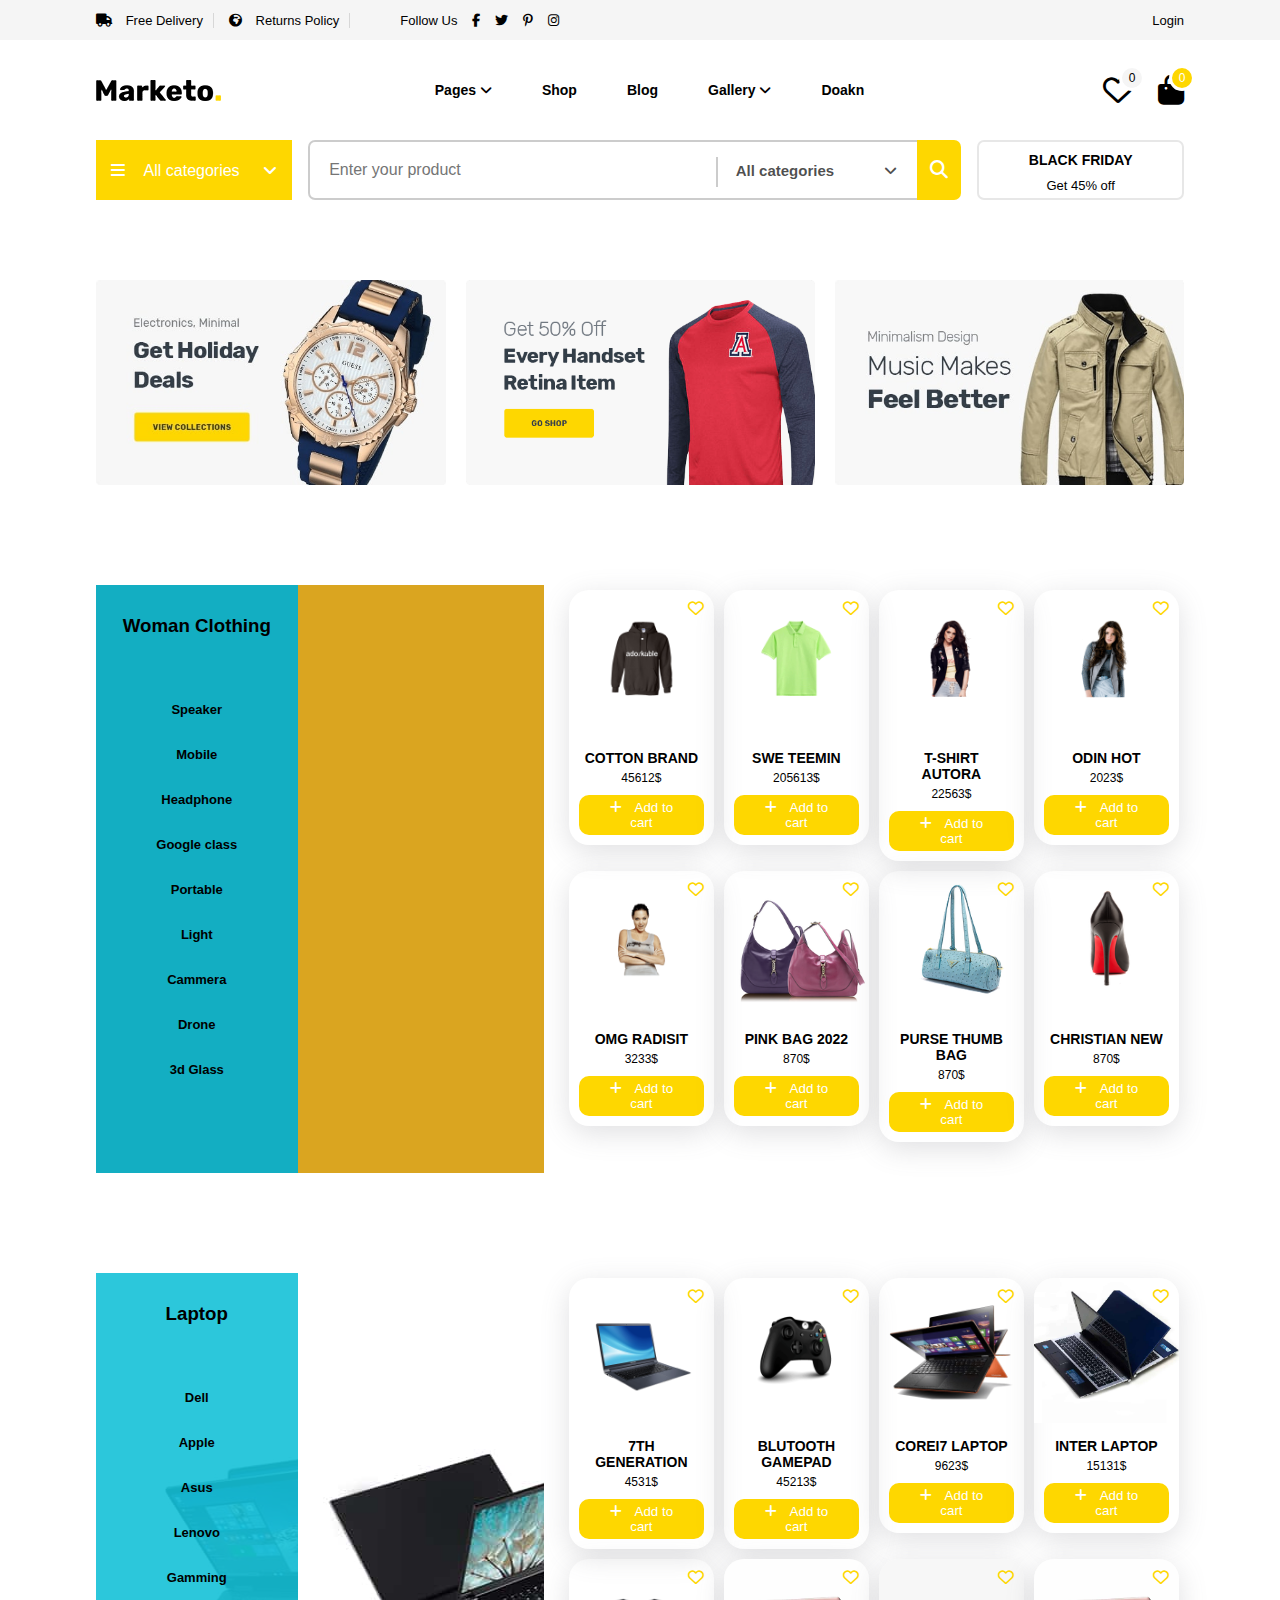
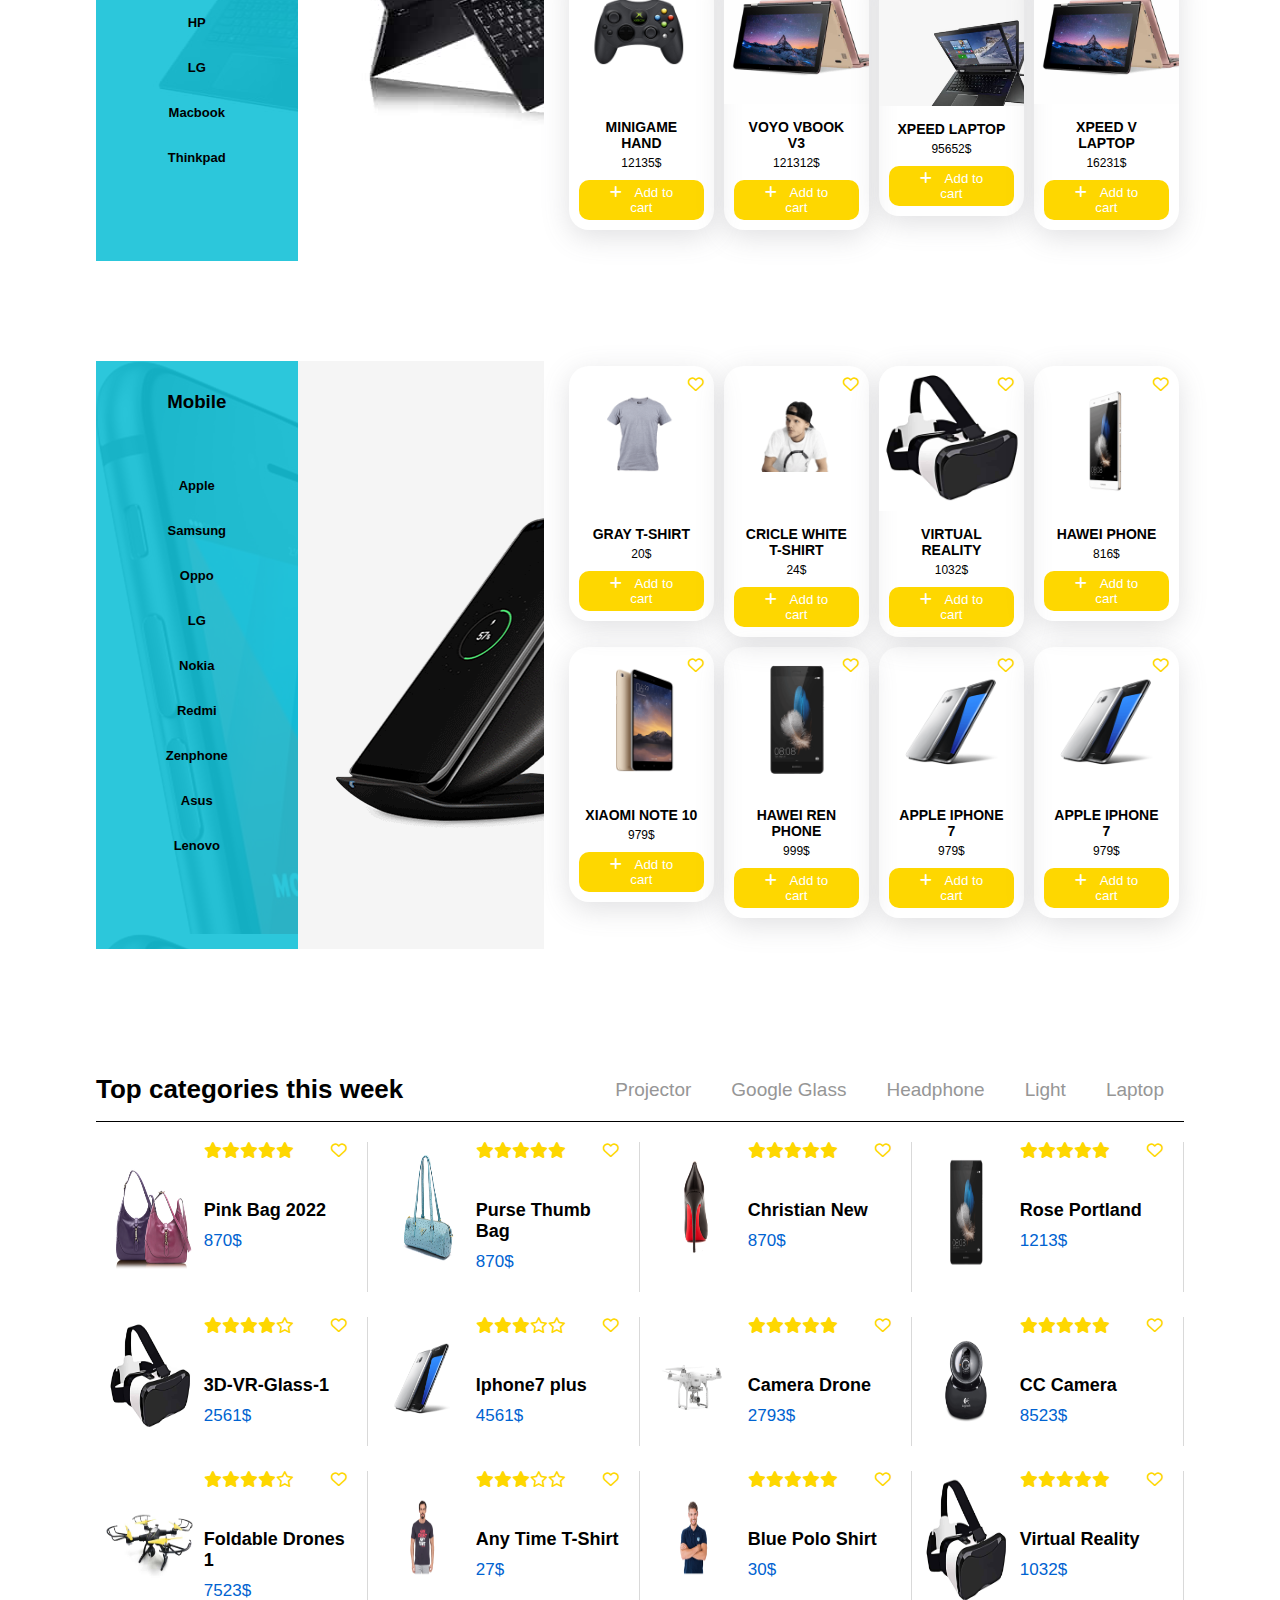
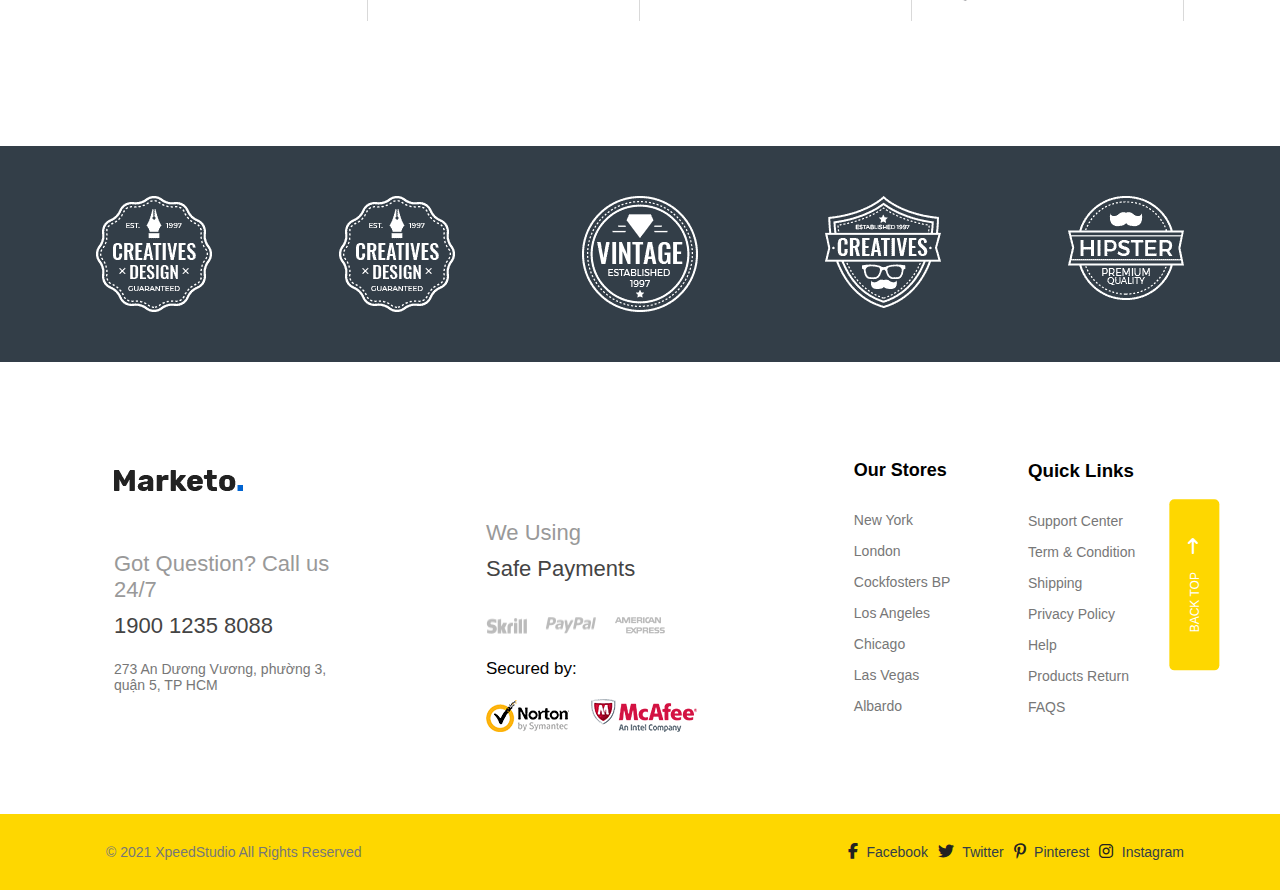
==== commit de619368: "uploads code" ====
--- a/index.html
+++ b/index.html
@@ -544,7 +544,7 @@
         </div>
     </footer>
 </body>
-
+<script src="js/local.js"></script>
 <script src="/js/cart.js"></script>
 <script src="/js/main.js"></script>
 <script src="/js/search2.js"></script>
